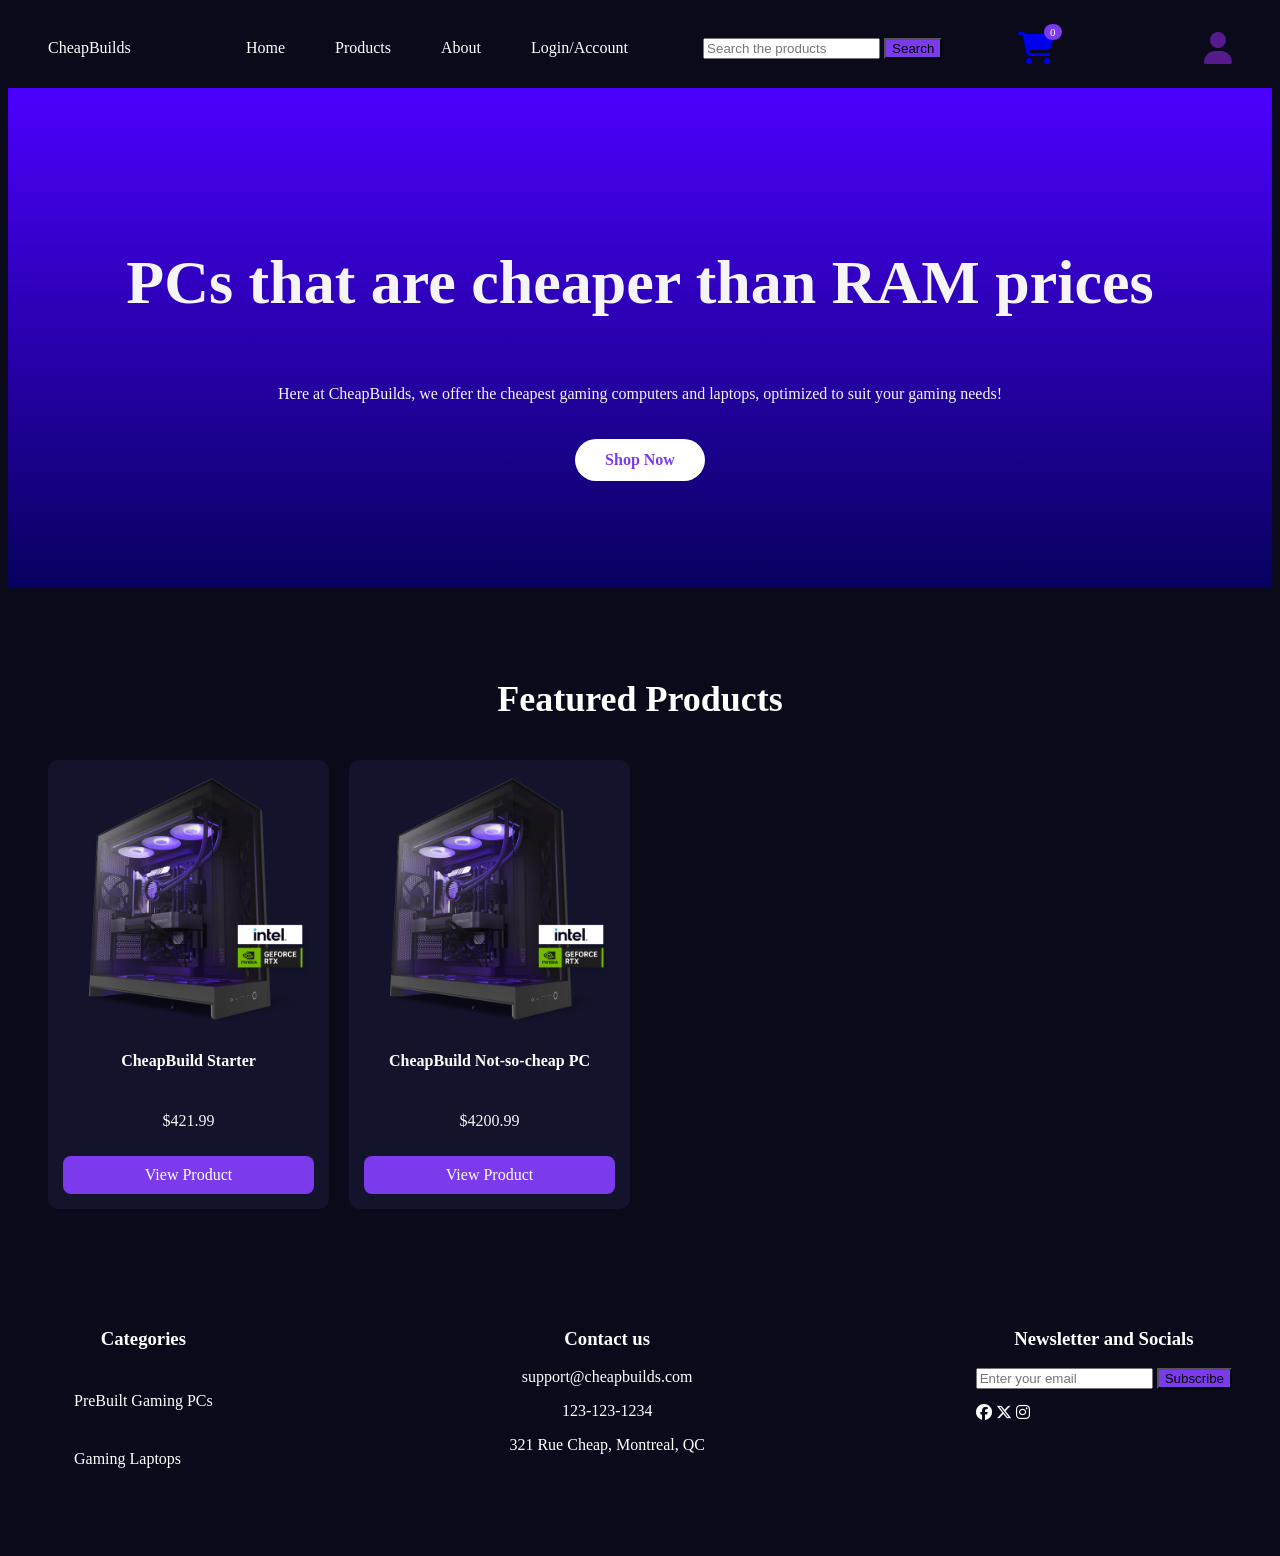
==== index.html @ 4924e1f4 "added fetch from json products implemented  featured items, some css fixes, added api of font-awesom" ====
<!DOCTYPE html>
<html lang="en">
<head>
    <meta charset="UTF-8">
    <meta name="viewport" content="width=device-width, initial-scale=1.0">
    <title>CheapBuilds || Home</title>
    <link rel="stylesheet" href="./css/style.css">
    <script src="./js/main.js" defer></script> <!-- defer: loads after html is done loading-->
    <link rel="stylesheet" href="https://cdnjs.cloudflare.com/ajax/libs/font-awesome/6.5.0/css/all.min.css">
    
</head>
<body>
    <header>
        <a href="./index.html" class="homePageHeader">CheapBuilds</a>
        <nav>
            <ul>
                <li><a href="./index.html">Home</a></li>
                <li><a href="">Products</a></li>
                <li><a href="">About</a></li>
                <li><a href="">Login/Account</a></li>
            </ul>
        </nav>

        <form action="#" method="GET">
            <label for="product-search"></label>
            <input type="search" id="product-search" name="q" placeholder="Search the products">
            <button type="submit">Search</button>
        </form>

        <div class="cart-wrapper">
            <a href="./cart.html"><i class="fas fa-cart-shopping fa-2x"></i></a>
            <span id="cart-count">0</span> <!-- dynamically changes with JS -->
            
        </div>

        <a href="./login.html" > <!-- the fa-2x changes the icon size, feature from font awesome-->
            <a href=""><i class="fa-solid fa-user fa-2x"></i></a>
        </a>
    </header>





    <main>
        <section class="hero">
            <h1> PCs that are cheaper than RAM prices </h1>
            <p>Here at CheapBuilds, we offer the cheapest gaming computers and laptops, optimized to suit 
                your gaming needs!
            </p>
            <a href="">Shop Now</a>
        </section>

        <section class="featured-products">
            <h2>Featured Products</h2>
            <div id="featured-grid">
                <!-- JS INSERTION WITH JSONNN DERULO-->
            </div>
        </section>

    </main>




    <footer>
        <div class="footer-container">
            <div class="footer-col">
                <h3> Categories </h3>
                <ul>
                    <li><a href="./products.html">PreBuilt Gaming PCs</a></li>
                    <li><a href="./products.html">Gaming Laptops</a></li>
                </ul>
            </div>

            <div class="footer-col">
                <h3> Contact us </h3>
                <p>support@cheapbuilds.com</p>
                <p>123-123-1234</p>
                <p>321 Rue Cheap, Montreal, QC</p>
            </div>  
            
            <div class="footer-col">
                <h3> Newsletter and Socials </h3>
                <div class="newsletter-social">
                    <div class="newsletter">
                        <input type="email" placeholder="Enter your email">
                        <button>Subscribe</button>
                    </div>

                    <div class="socials">
                        <div class="socials">
                            <a href=""><i class="fab fa-facebook"></i></a>
                            <a href=""><i class="fab fa-x-twitter"></i></a>
                            <a href=""><i class="fab fa-instagram"></i></a>
                        </div>
                    </div>
                </div>
            </div>
        </div>
    </footer>
    
</body>
</html>
---- css/style.css ----
/*--- HEADER CSS ---*/
header {
    background-color: #0a0a1a;
    color: #ffffff;
    display: flex;
    justify-content: space-between;
    padding: 15px 40px;
    align-items: center;
    font-size: 16px;
    
}



nav ul {
    list-style: none;
    display: flex;
    gap: 50px;
}

nav a {
    color: #ffffff;
    text-decoration: none;
}

button {
    background-color: #7c3aed;

}

.cart-wrapper {
    position: relative;
    display: inline-block;
}


.cart-wrapper span {
    position: absolute;
    top: -8px;
    right: -8px;
    background-color: #7c3aed;
    color: white;
    border-radius: 50%;
    padding: 2px 6px;
    font-size: 11px;
}

.homePageHeader {
    color: #ffffff;
    text-decoration: none;
}




/*---- MAIN CSS ----*/

body {
    background-color: #0a0a1a;
    display: flex;
    flex-direction: column;
    min-height: 100vh; /* <-- makes the body full screen */ 
}

.hero {
    min-height: 500px;
    display: flex;
    flex-direction: column;
    align-items: center;
    justify-content: center;
    background: linear-gradient(rgb(76, 0, 255), rgb(7, 1, 94));
}

.hero a {
    background-color: #ffffff;
    color: #7c3aed;
    padding: 12px 30px;
    border-radius: 25px;
    text-decoration: none;
    font-weight: bold;
    margin-top: 20px;
}

main {
    flex: 1;
}

main h1 {
    font-weight: bold;
    font-size: 62px;
    color: whitesmoke;
}

main p {
    font-size: 16px;
    color: whitesmoke;
}

/*---FEATUERD PRODUCTS*/
.featured-products {
    padding: 60px 40px;
    color: #ffffff;
}

.featured-products h2{
    text-align: center;
    font-size: 36px;
    margin-bottom: 40px;
}

#featured-grid{
    display: grid;
    grid-template-columns: repeat(4, 1fr);
    gap: 20px;
}

.product-card {
    background-color: #13132b;
    border-radius: 10px;
    padding: 15px;
    display: flex;
    flex-direction: column;
    gap: 10px;
    
}

.product-card img {
    width: 100%;
    border-radius: 8px;
}

.product-card h3, p{
    font-size: 16px;
    text-align: center;
}

.product-card a {
    background-color: #7c3aed;
    color: white;
    padding: 10px;
    text-align: center;
    border-radius: 8px;
    text-decoration: none;
    margin-top: auto;
}






/*--- FOOTER CSS ---*/

footer {
    background-color: #0a0a1a;
    color: #ffffff;
}

footer a {
    color: #ffffff;
    text-decoration: none;
}

.footer-container {
    display: flex;
    justify-content: space-between;
    padding: 40px;
}



footer ul {
    list-style: none;
    padding: 4px 6px;
    
}
footer ul li {
    list-style: none;
    padding: 20px;
    
}

footer h3 {
    text-align: center;
}

.newsletter-social {
    display: flex;
    flex-direction: column;
    gap: 15px;
}
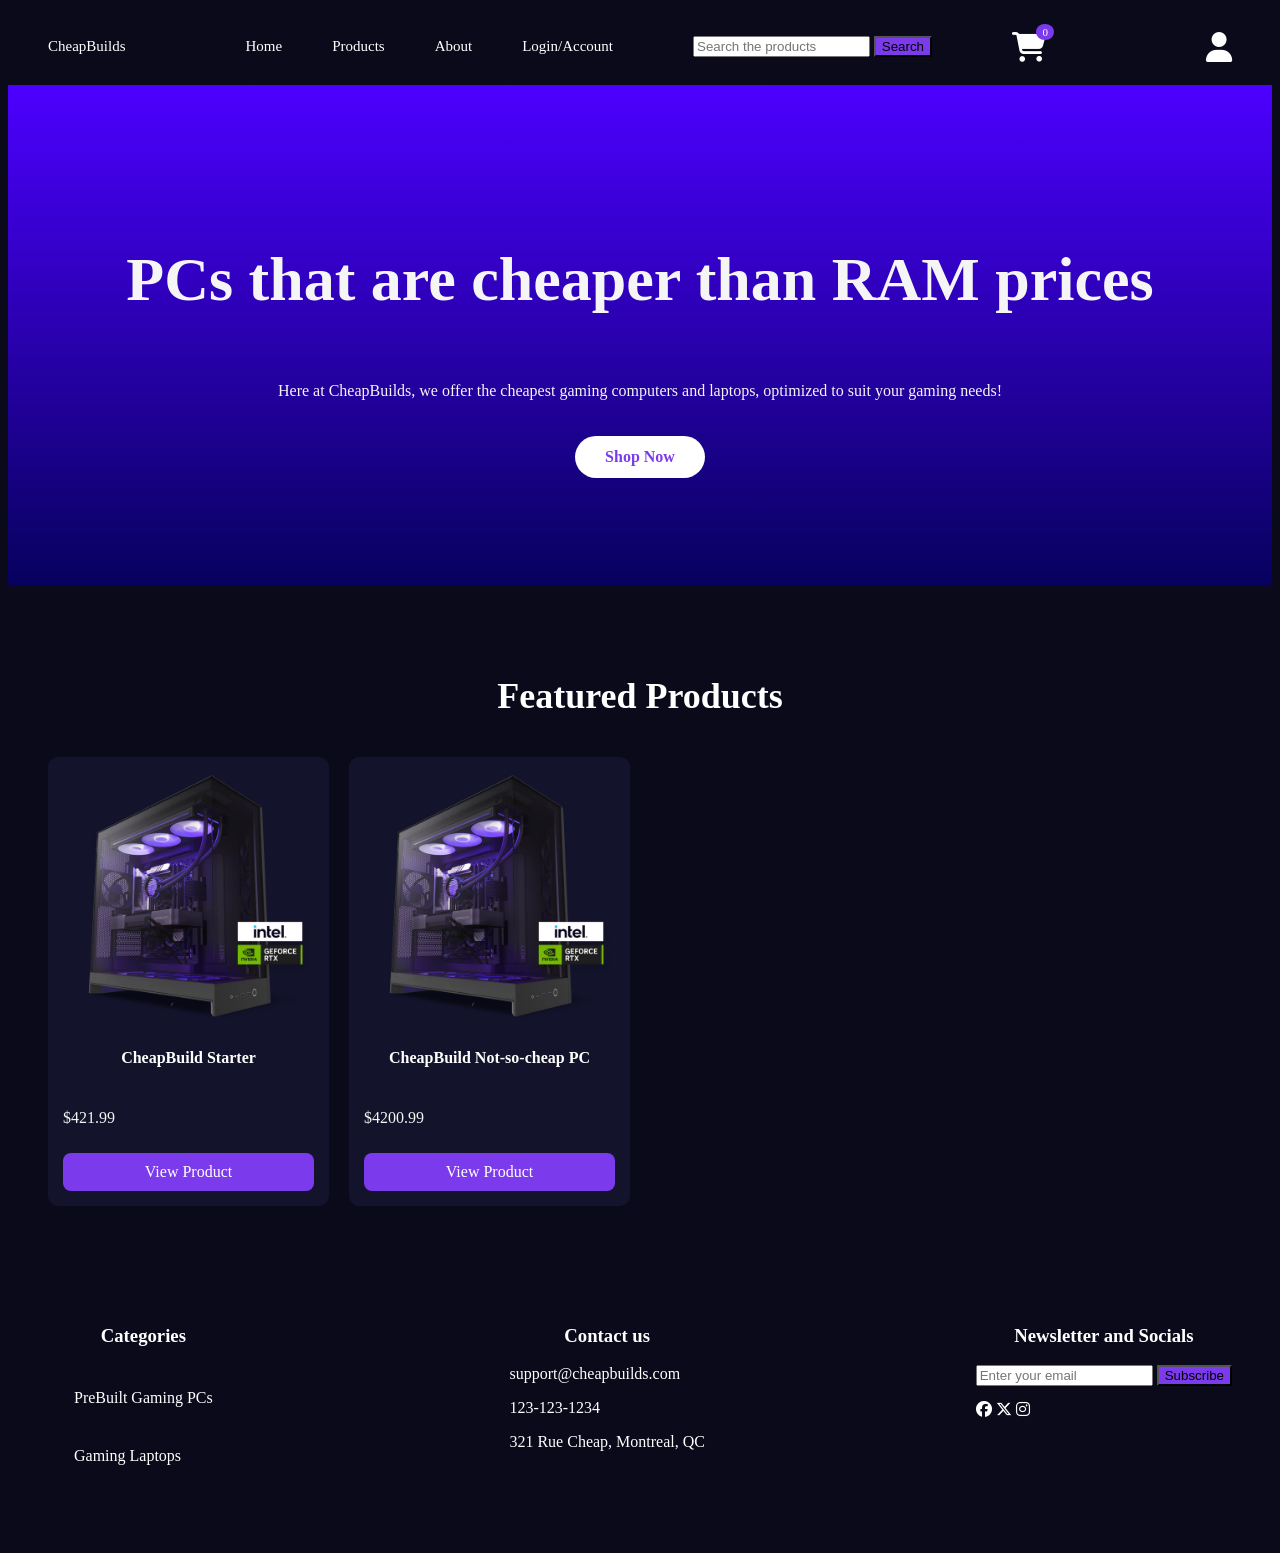
==== commit 171e3e3a: "added shared.js to fix cart count updating dynamically but it doesnt work, finished cart logic with " ====
--- a/index.html
+++ b/index.html
@@ -7,7 +7,8 @@
     <link rel="stylesheet" href="./css/style.css">
     <script src="./js/main.js" defer></script> <!-- defer: loads after html is done loading-->
     <link rel="stylesheet" href="https://cdnjs.cloudflare.com/ajax/libs/font-awesome/6.5.0/css/all.min.css">
-    
+    <script src="./js/cart.js defer"></script>
+    <script src="./js/shared.js defer"></script>
 </head>
 <body>
     <header>
@@ -15,7 +16,7 @@
         <nav>
             <ul>
                 <li><a href="./index.html">Home</a></li>
-                <li><a href="">Products</a></li>
+                <li><a href="./product-listing.html">Products</a></li>
                 <li><a href="">About</a></li>
                 <li><a href="">Login/Account</a></li>
             </ul>
@@ -48,7 +49,7 @@
             <p>Here at CheapBuilds, we offer the cheapest gaming computers and laptops, optimized to suit 
                 your gaming needs!
             </p>
-            <a href="">Shop Now</a>
+            <a href="./product-listing.html">Shop Now</a>
         </section>
 
         <section class="featured-products">
--- a/css/style.css
+++ b/css/style.css
@@ -6,11 +6,14 @@
     justify-content: space-between;
     padding: 15px 40px;
     align-items: center;
-    font-size: 16px;
-    
-}
-
-
+    font-size: 15px;
+    
+}
+
+header a {
+    color: #ffffff;
+    text-decoration: none;
+}
 
 nav ul {
     list-style: none;
@@ -83,9 +86,10 @@
 
 main {
     flex: 1;
-}
-
-main h1 {
+    
+}
+
+.hero h1 {
     font-weight: bold;
     font-size: 62px;
     color: whitesmoke;
@@ -129,7 +133,7 @@
     border-radius: 8px;
 }
 
-.product-card h3, p{
+.product-card h3, .product-cardp{
     font-size: 16px;
     text-align: center;
 }
@@ -147,7 +151,9 @@
 
 
 
-
+h1,h2{
+    color: white;
+}
 
 /*--- FOOTER CSS ---*/
 
@@ -191,4 +197,83 @@
 }
 
 
-
+.checkout-intro {
+    text-align: center;
+
+    margin-top: 40px;
+
+    margin-bottom: 30px;
+}
+
+.checkout-intro h1 {
+    color: white;
+}
+
+.checkout-intro p {
+    color: white;
+}
+
+.checkout-section {
+    display: flex;
+
+    justify-content: center;
+
+    padding: 40px;
+}
+
+#checkoutFormContainer {
+    display: flex;
+
+    flex-direction: column;
+
+    align-items: center;
+}
+
+#checkoutForm {
+    display: flex;
+
+    flex-direction: column;
+}
+
+#name,
+#email,
+#phone,
+#address {
+    width: 300px;
+
+    margin-bottom: 10px;
+
+    padding: 10px;
+
+
+
+    background-color: white;
+
+    border: 1px solid white;
+
+    border-radius: 5px;
+}
+
+
+
+#checkoutForm button {
+    width: 323px;
+
+    padding: 15px;
+
+    font-size: 18px;
+
+    border-radius: 5px;
+}
+
+#error {
+    color: white;
+}
+.confirmation-section {
+    text-align: center;
+    padding: 80px 40px;
+}
+
+.return-home {
+    color: white;
+}
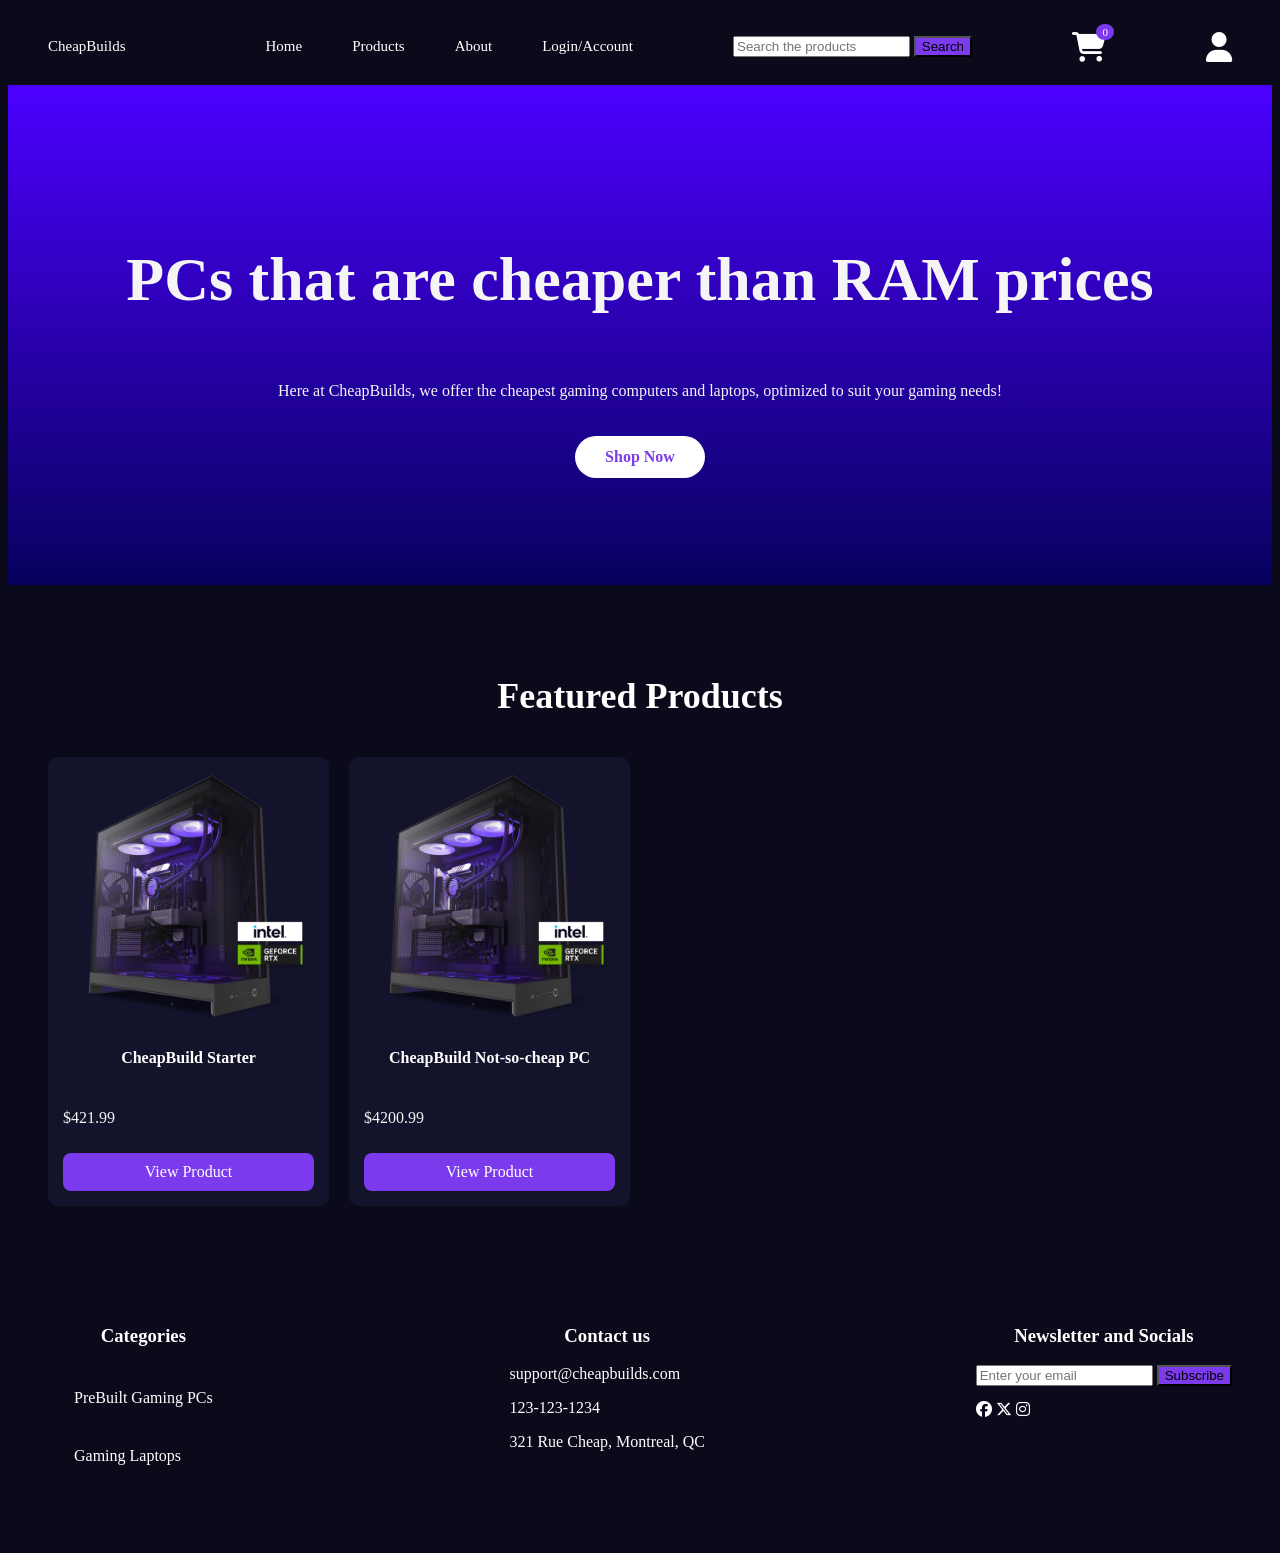
==== commit 36b670c4: "forgot what i edited so resending commit" ====
--- a/index.html
+++ b/index.html
@@ -7,8 +7,8 @@
     <link rel="stylesheet" href="./css/style.css">
     <script src="./js/main.js" defer></script> <!-- defer: loads after html is done loading-->
     <link rel="stylesheet" href="https://cdnjs.cloudflare.com/ajax/libs/font-awesome/6.5.0/css/all.min.css">
-    <script src="./js/cart.js defer"></script>
-    <script src="./js/shared.js defer"></script>
+    <script src="./js/cart.js" defer></script>
+    <script src="./js/shared.js" defer></script>
 </head>
 <body>
     <header>
@@ -34,9 +34,7 @@
             
         </div>
 
-        <a href="./login.html" > <!-- the fa-2x changes the icon size, feature from font awesome-->
-            <a href=""><i class="fa-solid fa-user fa-2x"></i></a>
-        </a>
+        <a href="./login.html"><i class="fa-solid fa-user fa-2x"></i></a> <!-- the fa-2x changes the icon size, feature from font awesome-->
     </header>
 
 
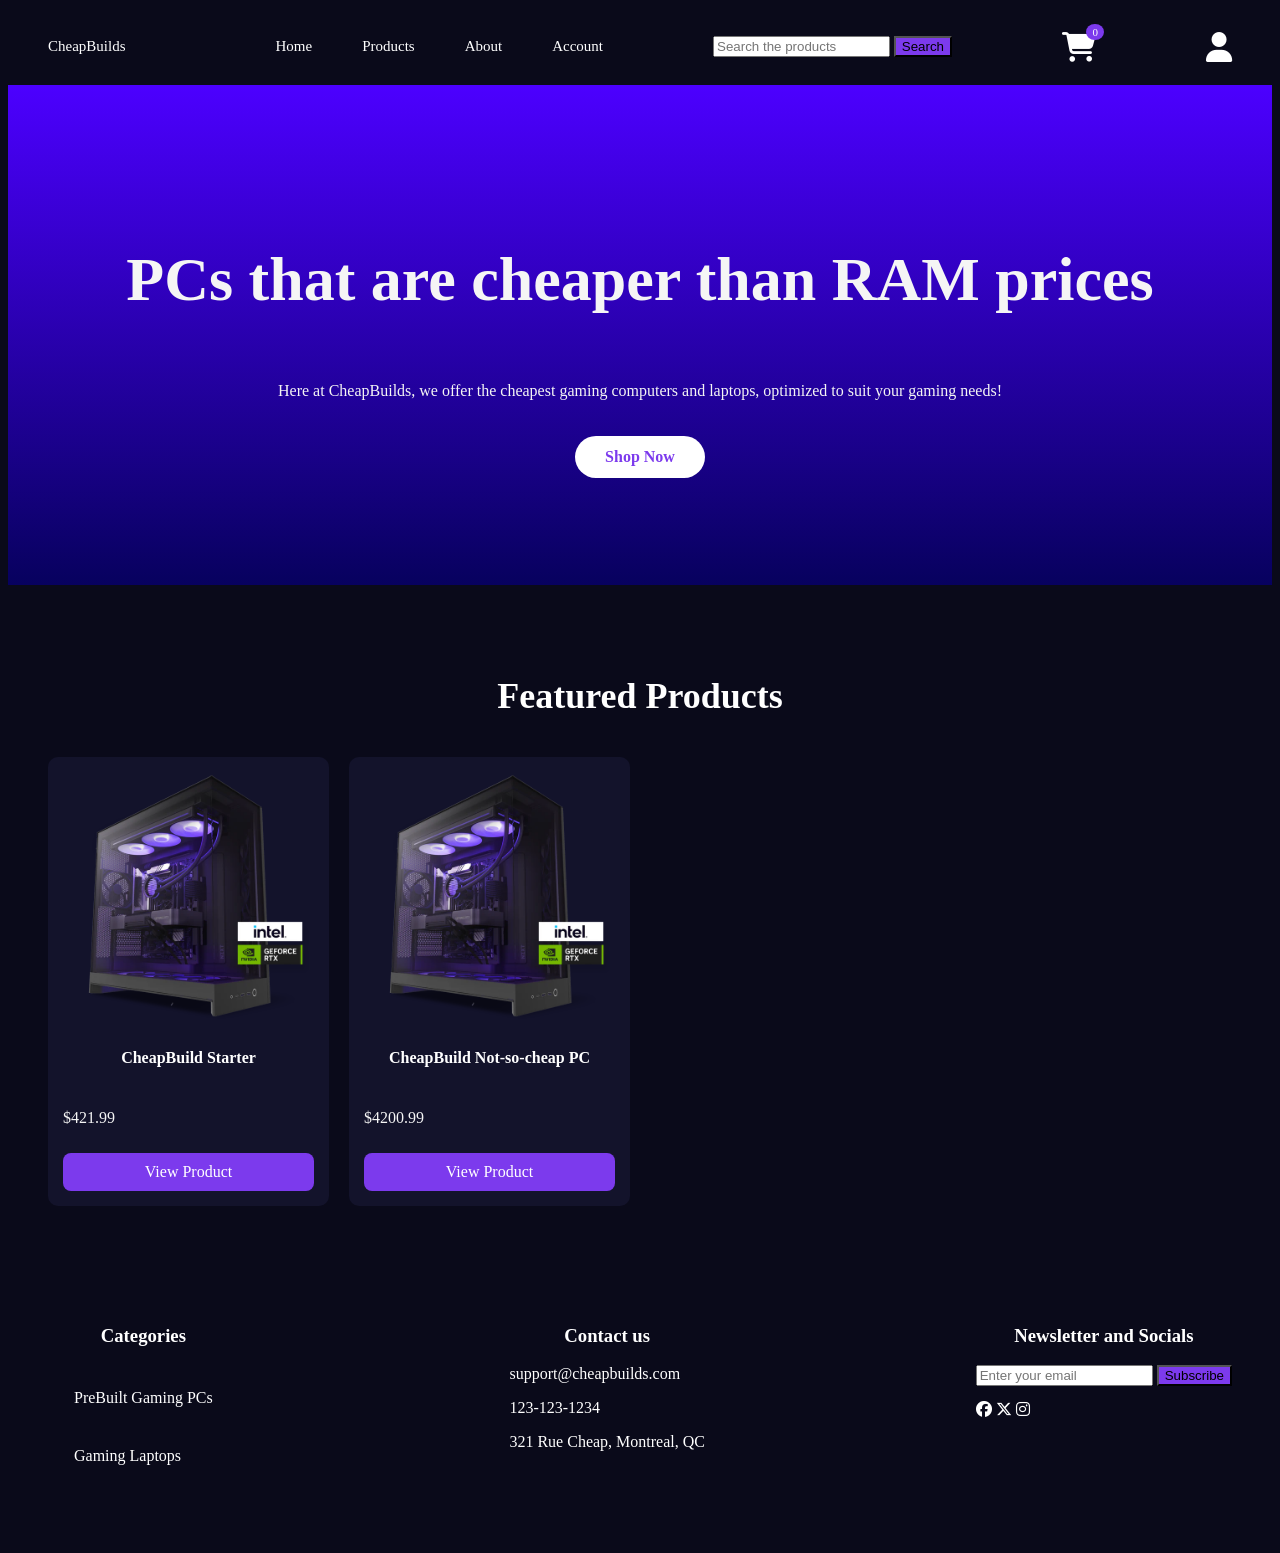
==== commit f3ab6d1b: "cannot access cart without acc, commented it out since reqres.login doesnt work" ====
--- a/index.html
+++ b/index.html
@@ -7,7 +7,6 @@
     <link rel="stylesheet" href="./css/style.css">
     <script src="./js/main.js" defer></script> <!-- defer: loads after html is done loading-->
     <link rel="stylesheet" href="https://cdnjs.cloudflare.com/ajax/libs/font-awesome/6.5.0/css/all.min.css">
-    <script src="./js/cart.js" defer></script>
     <script src="./js/shared.js" defer></script>
 </head>
 <body>
@@ -18,7 +17,7 @@
                 <li><a href="./index.html">Home</a></li>
                 <li><a href="./product-listing.html">Products</a></li>
                 <li><a href="">About</a></li>
-                <li><a href="">Login/Account</a></li>
+                <li><a href="">Account</a></li>
             </ul>
         </nav>
 
--- a/css/style.css
+++ b/css/style.css
@@ -151,7 +151,7 @@
 
 
 
-h1,h2{
+h1,h2,h3{
     color: white;
 }
 
@@ -197,83 +197,5 @@
 }
 
 
-.checkout-intro {
-    text-align: center;
-
-    margin-top: 40px;
-
-    margin-bottom: 30px;
-}
-
-.checkout-intro h1 {
-    color: white;
-}
-
-.checkout-intro p {
-    color: white;
-}
-
-.checkout-section {
-    display: flex;
-
-    justify-content: center;
-
-    padding: 40px;
-}
-
-#checkoutFormContainer {
-    display: flex;
-
-    flex-direction: column;
-
-    align-items: center;
-}
-
-#checkoutForm {
-    display: flex;
-
-    flex-direction: column;
-}
-
-#name,
-#email,
-#phone,
-#address {
-    width: 300px;
-
-    margin-bottom: 10px;
-
-    padding: 10px;
-
-
-
-    background-color: white;
-
-    border: 1px solid white;
-
-    border-radius: 5px;
-}
-
-
-
-#checkoutForm button {
-    width: 323px;
-
-    padding: 15px;
-
-    font-size: 18px;
-
-    border-radius: 5px;
-}
-
-#error {
-    color: white;
-}
-.confirmation-section {
-    text-align: center;
-    padding: 80px 40px;
-}
-
-.return-home {
-    color: white;
-}+
+
